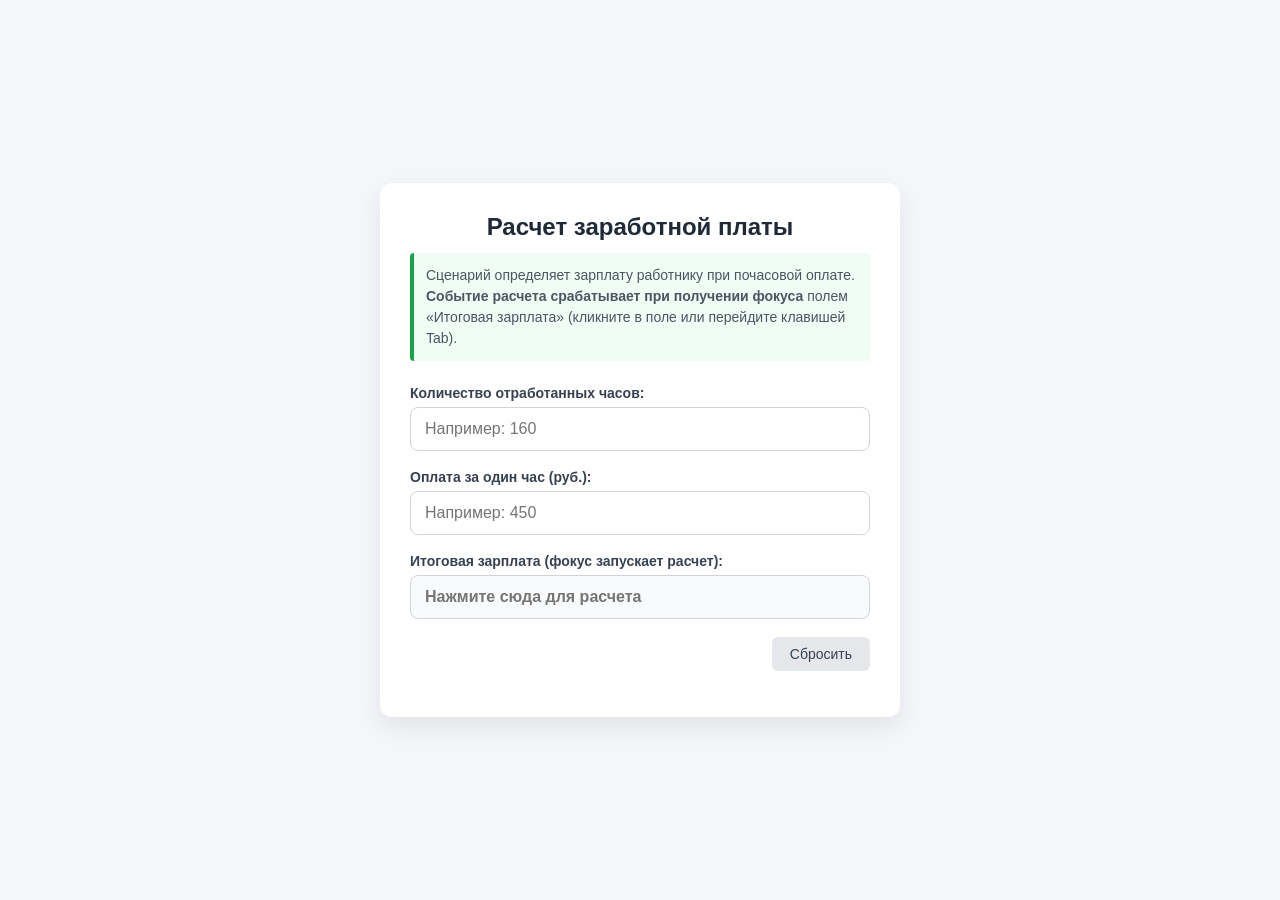
==== lab1/index.html @ 98ed69da "first version" ====
<!DOCTYPE html>
<html lang="ru">
<head>
    <meta charset="UTF-8">
    <meta name="viewport" content="width=device-width, initial-scale=1.0">
    <title>Лабораторная работа №1 — Расчет зарплаты</title>
    <link rel="stylesheet" href="look.css">
    <script type="text/javascript" src="logic.js"></script>
</head>
<body>
    <div class="container">
        <h1>Расчет заработной платы</h1>
        <p class="description">
            Сценарий определяет зарплату работнику при почасовой оплате.<br>
            <strong>Событие расчета срабатывает при получении фокуса</strong> полем «Итоговая зарплата» (кликните в поле или перейдите клавишей Tab).
        </p>

        <form class="salary-form" onsubmit="return false;">
            <div class="form-group">
                <label for="hours">Количество отработанных часов:</label>
                <input type="number" id="hours" min="0" step="any" placeholder="Например: 160">
            </div>

            <div class="form-group">
                <label for="rate">Оплата за один час (руб.):</label>
                <input type="number" id="rate" min="0" step="any" placeholder="Например: 450">
            </div>

            <div class="form-group">
                <label for="salary">Итоговая зарплата (фокус запускает расчет):</label>
                <input type="text" id="salary" placeholder="Нажмите сюда для расчета" readonly>
            </div>

            <div class="actions">
                <button type="button" id="resetBtn" class="btn btn-reset">Сбросить</button>
            </div>

            <div id="resultMessage" class="result-box hidden"></div>
        </form>
    </div>
</body>
</html>
---- lab1/look.css ----
* {
    box-sizing: border-box;
    margin: 0;
    padding: 0;
}

body {
    font-family: "Segoe UI", Roboto, Arial, sans-serif;
    background-color: #f4f6f9;
    color: #333333;
    display: flex;
    justify-content: center;
    align-items: center;
    min-height: 100vh;
    padding: 20px;
}

.container {
    background-color: #ffffff;
    max-width: 520px;
    width: 100%;
    padding: 30px;
    border-radius: 12px;
    box-shadow: 0 10px 25px rgba(0, 0, 0, 0.08);
}

h1 {
    font-size: 24px;
    margin-bottom: 12px;
    color: #1f2937;
    text-align: center;
}

.description {
    font-size: 14px;
    color: #4b5563;
    line-height: 1.5;
    margin-bottom: 24px;
    background-color: #f0fdf4;
    border-left: 4px solid #16a34a;
    padding: 12px;
    border-radius: 4px;
}

.form-group {
    margin-bottom: 18px;
}

.form-group label {
    display: block;
    margin-bottom: 6px;
    font-weight: 600;
    font-size: 14px;
    color: #374151;
}

.form-group input {
    width: 100%;
    padding: 12px 14px;
    font-size: 16px;
    border: 1px solid #d1d5db;
    border-radius: 8px;
    outline: none;
    transition: border-color 0.2s, box-shadow 0.2s, background-color 0.2s;
}

.form-group input:focus {
    border-color: #2563eb;
    box-shadow: 0 0 0 3px rgba(37, 99, 235, 0.2);
}

/* Специальное выделение поля зарплаты, которое реагирует на фокус */
#salary {
    background-color: #f9fafb;
    cursor: pointer;
    font-weight: bold;
    color: #1e3a8a;
}

#salary:focus {
    background-color: #e0f2fe;
    border-color: #0284c7;
    box-shadow: 0 0 0 4px rgba(2, 132, 199, 0.3);
}

.actions {
    display: flex;
    justify-content: flex-end;
    margin-top: 10px;
    margin-bottom: 16px;
}

.btn {
    padding: 9px 18px;
    font-size: 14px;
    border: none;
    border-radius: 6px;
    cursor: pointer;
    transition: background-color 0.2s;
}

.btn-reset {
    background-color: #e5e7eb;
    color: #374151;
}

.btn-reset:hover {
    background-color: #d1d5db;
}

.result-box {
    padding: 14px;
    border-radius: 8px;
    font-size: 15px;
    line-height: 1.4;
    margin-top: 16px;
    transition: all 0.3s ease;
}

.result-box.success {
    background-color: #ecfdf5;
    color: #065f46;
    border: 1px solid #a7f3d0;
}

.result-box.error {
    background-color: #fef2f2;
    color: #991b1b;
    border: 1px solid #fecaca;
}

.result-box.info {
    background-color: #eff6ff;
    color: #1e40af;
    border: 1px solid #bfdbfe;
}

.hidden {
    display: none;
}
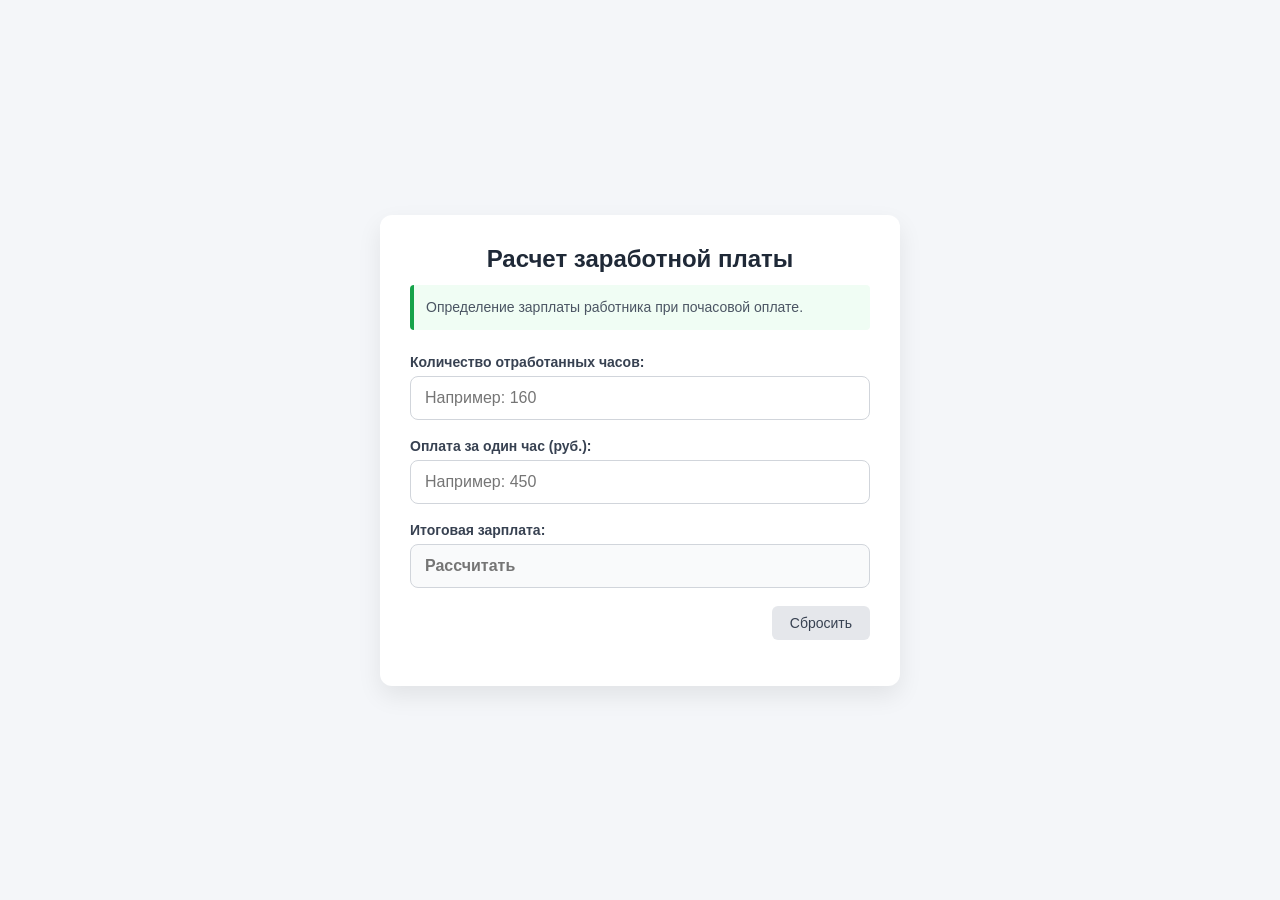
==== commit b51e3bd1: "correct smth" ====
--- a/lab1/index.html
+++ b/lab1/index.html
@@ -2,7 +2,6 @@
 <html lang="ru">
 <head>
     <meta charset="UTF-8">
-    <meta name="viewport" content="width=device-width, initial-scale=1.0">
     <title>Лабораторная работа №1 — Расчет зарплаты</title>
     <link rel="stylesheet" href="look.css">
     <script type="text/javascript" src="logic.js"></script>
@@ -11,8 +10,7 @@
     <div class="container">
         <h1>Расчет заработной платы</h1>
         <p class="description">
-            Сценарий определяет зарплату работнику при почасовой оплате.<br>
-            <strong>Событие расчета срабатывает при получении фокуса</strong> полем «Итоговая зарплата» (кликните в поле или перейдите клавишей Tab).
+            Определение зарплаты работника при почасовой оплате.<br>
         </p>
 
         <form class="salary-form" onsubmit="return false;">
@@ -27,8 +25,8 @@
             </div>
 
             <div class="form-group">
-                <label for="salary">Итоговая зарплата (фокус запускает расчет):</label>
-                <input type="text" id="salary" placeholder="Нажмите сюда для расчета" readonly>
+                <label for="salary">Итоговая зарплата:</label>
+                <input type="text" id="salary" placeholder="Рассчитать" readonly>
             </div>
 
             <div class="actions">
